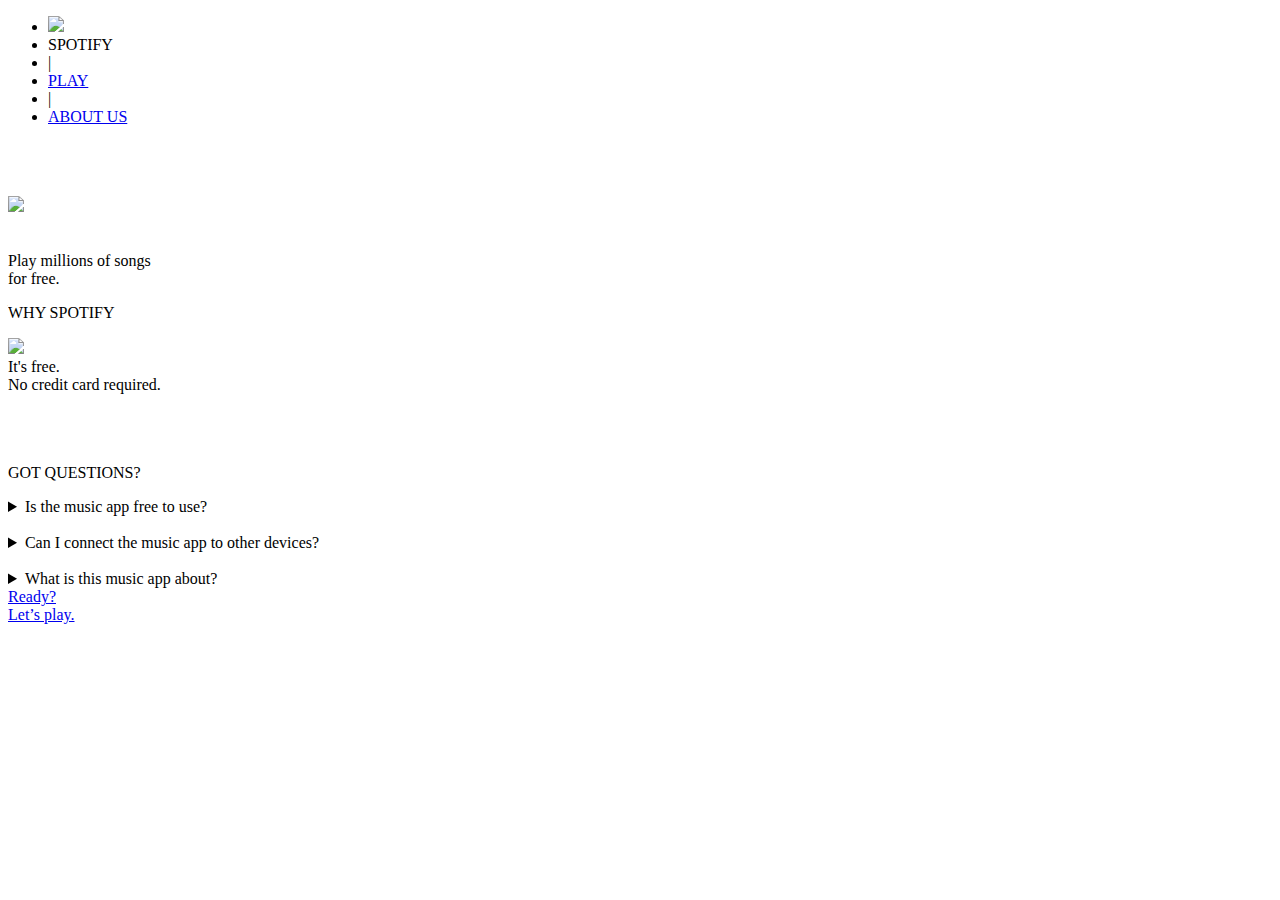
==== index.html @ faf0ac22 "Add files via upload" ====
<!DOCTYPE html>
<html lang="en">
<head>
    <meta charset="UTF-8">
    <meta name="viewport" content="width=device-width, initial-scale=1.0">
    <title>SPOTIFY</title>
    <link rel="stylesheet" href="soptify.css">
</head>
<body>
    <div class="left-border"></div>
    <div class="right-border"></div>
<nav>
   
    <ul> 
      <li><img src="download.png"></li>
      <li><span>SPOTIFY</span></li>
      <li>|</li>
      <li><a href="music.html" onclick="alert('YOUR NOW LOGED IN INTO GUEST SESSION')">PLAY</a></li>
      <li>|</li>
      <li><a href="about.html">ABOUT US</a></li><br><br><br>
    </ul>
    </nav></body>
</nav>
<div class="gi">
    <img src="Screenshot (17).png"><br><br><br>
   <div class="hor">Play millions of songs<br> for free.</div></div>
<div class="fr"><div class="yu"><p>WHY SPOTIFY</p></div>
    <img src="Screenshot (18).png">
</div>
<div class="goat">
   It's free.<br>
        No credit card required.<br><br>
  
</div><br><br>
<div class="yu"> <p>GOT QUESTIONS?</p></div>
<div class="bom">
   
    <details>
    <summary>Is the music app free to use?</summary>
  <p>Yes, the app offers a free version with basic features. However, there may be premium subscription options that provide additional benefits, such as ad-free listening, offline downloads, and higher audio quality.<p></details><br>
   <details> <summary>Can I connect the music app to other devices?</summary></p>
  <p>Yes, the app offers a free version with basic features. However, there may be premium subscription options that provide additional benefits, such as ad-free listening, offline downloads, and higher audio quality.<p><br><br></details><br>
    <details> <summary>What is this music app about?</summary></p>
        <p>The music app is a platform that allows users to discover, stream, and organize their favorite music. It provides access to a vast library of songs, albums, and playlists across different genres.<p><br><br></details>
  </div>
<div class="ft">
    <a href="sop.html">Ready?<br> Let’s play. </a>
</div>
</body>
</html>
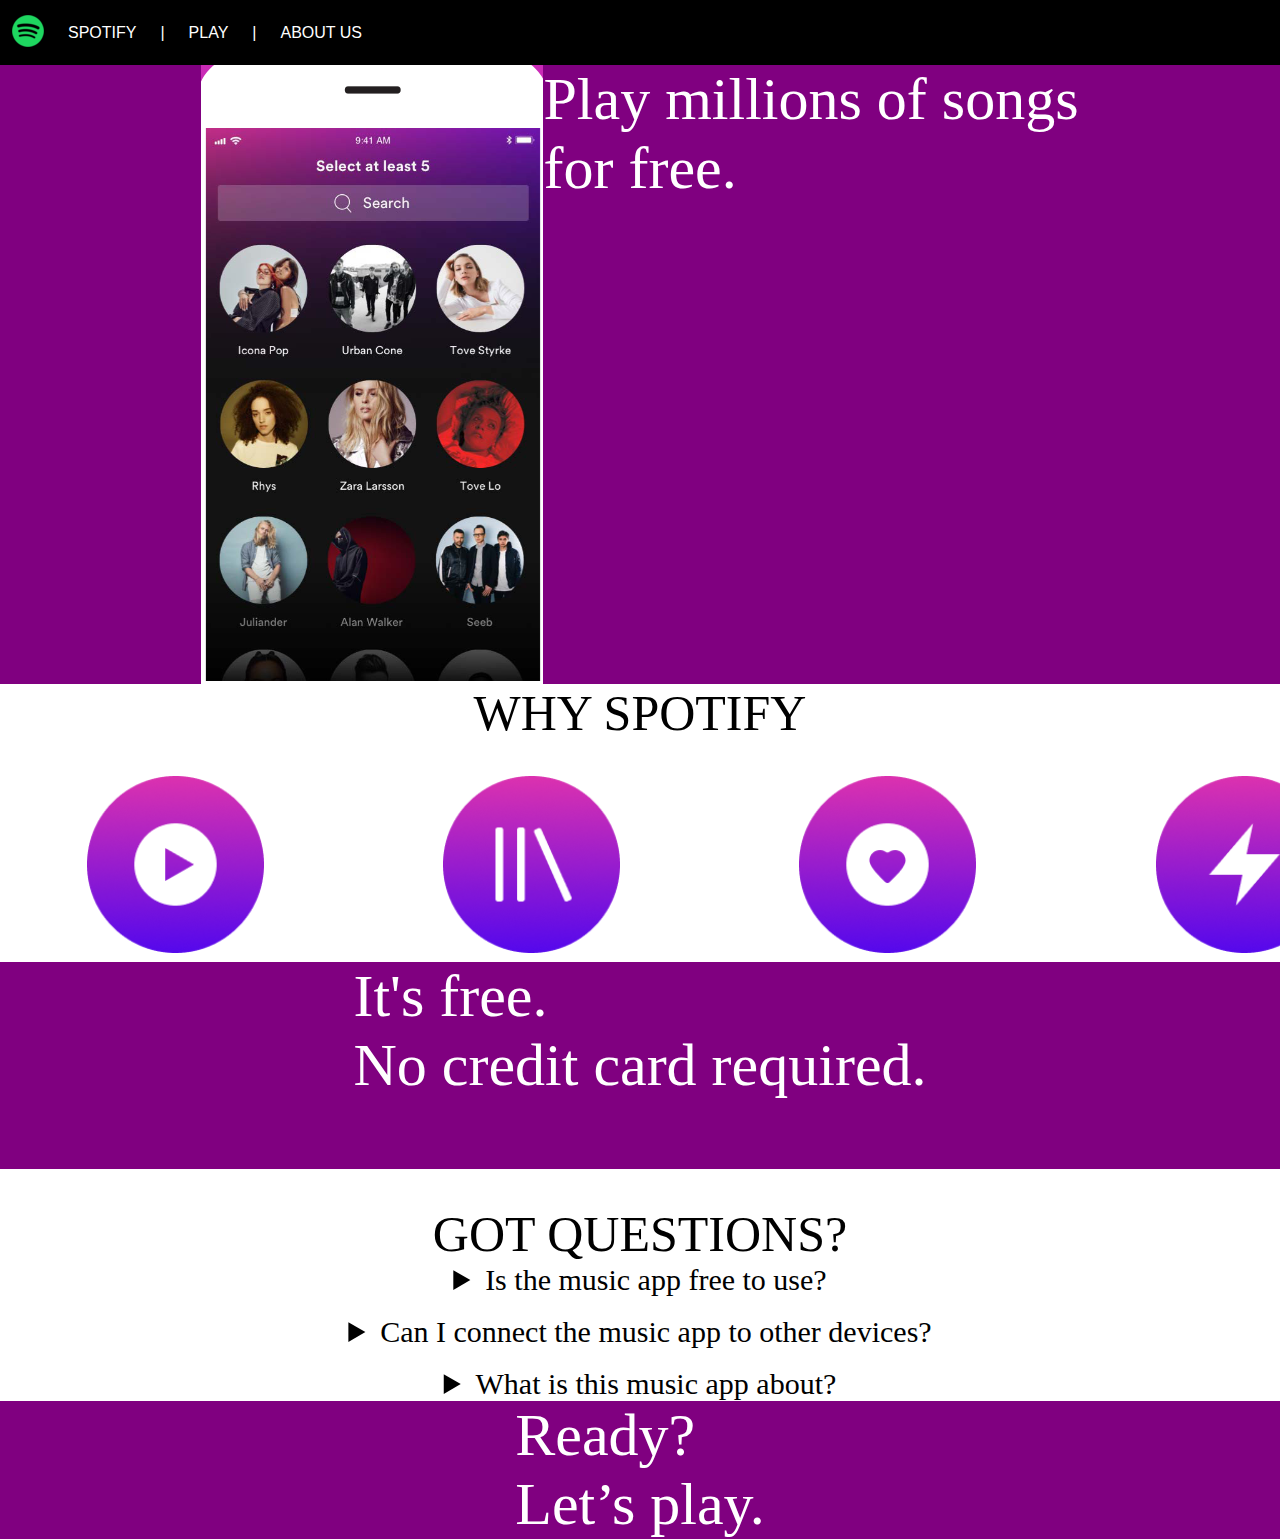
==== commit 8622c399: "Add files via upload" ====
--- a/index.html
+++ b/index.html
@@ -44,7 +44,7 @@
         <p>The music app is a platform that allows users to discover, stream, and organize their favorite music. It provides access to a vast library of songs, albums, and playlists across different genres.<p><br><br></details>
   </div>
 <div class="ft">
-    <a href="sop.html">Ready?<br> Let’s play. </a>
+    <a href="music.html">Ready?<br> Let’s play. </a>
 </div>
 </body>
 </html>--- a/soptify.css
+++ b/soptify.css
@@ -0,0 +1,119 @@
+*{
+    margin: 0;
+    padding:0;
+}
+nav{
+        font-family: "Varela Round", sans-serif;
+        font-weight: 400;
+        font-style: normal;
+      
+      }
+      
+      
+nav ul{
+        display: flex;
+       list-style-type: none;
+       height: 65px;
+       align-items: center;
+       font: bold;
+       color: white;
+       background-color: black;
+      
+      }
+nav ul li{
+    padding: 0 12px;
+}
+    .rat{
+        padding: 0 8px;
+    }
+a{
+    text-decoration: none;
+    color: white;
+    font: bold;
+}
+.toy{
+    size: 1px;
+}
+.gi{
+    display: flex;
+   justify-content: center;
+   background-color:purple;
+ color: white;
+font-size:60px;
+}
+
+
+.sig{display: inline-block;
+outline: none;
+cursor: pointer;
+font-size: 14px;
+line-height: 1;
+border-radius: 500px;
+transition-property: background-color,border-color,color,box-shadow,filter;
+transition-duration: .3s;
+border: 1px solid transparent;
+letter-spacing: 2px;
+min-width: 160px;
+text-transform: uppercase;
+white-space: normal;
+font-weight: 700;
+text-align: center;
+padding: 17px 48px;
+color: #fff;
+background-color: #1ED760;
+height: 48px;}
+.yu{
+    display: flex;
+    background-color: white;
+    font-size: 50px;
+    color: black;
+    justify-content: center;
+}
+
+.goat{
+    display: flex;
+    background-color: purple;
+    font-size: 60px;
+    color: white;
+    justify-content: center;
+}
+details{
+    color: black;
+    justify-content: center;
+    display: flex;
+    font-size: 30px; 
+    cursor: pointer;
+}
+   .ft{
+    display: flex;
+    justify-content: center;
+    background-color:purple;
+  color: white;
+ font-size:60px;
+   }
+   @media screen and (max-width: 768px) {
+    nav ul {
+        flex-direction: column;
+        text-align: center;
+    }
+
+    nav li {
+        margin: 10px 0;
+    }
+
+    .gi img {
+        width: 100%;
+    }
+
+    .fr img {
+        width: 100%;
+    }
+
+    .goat, .bom {
+        font-size: 16px;
+    }
+
+    .gi .hor {
+        display: none; 
+    }
+}